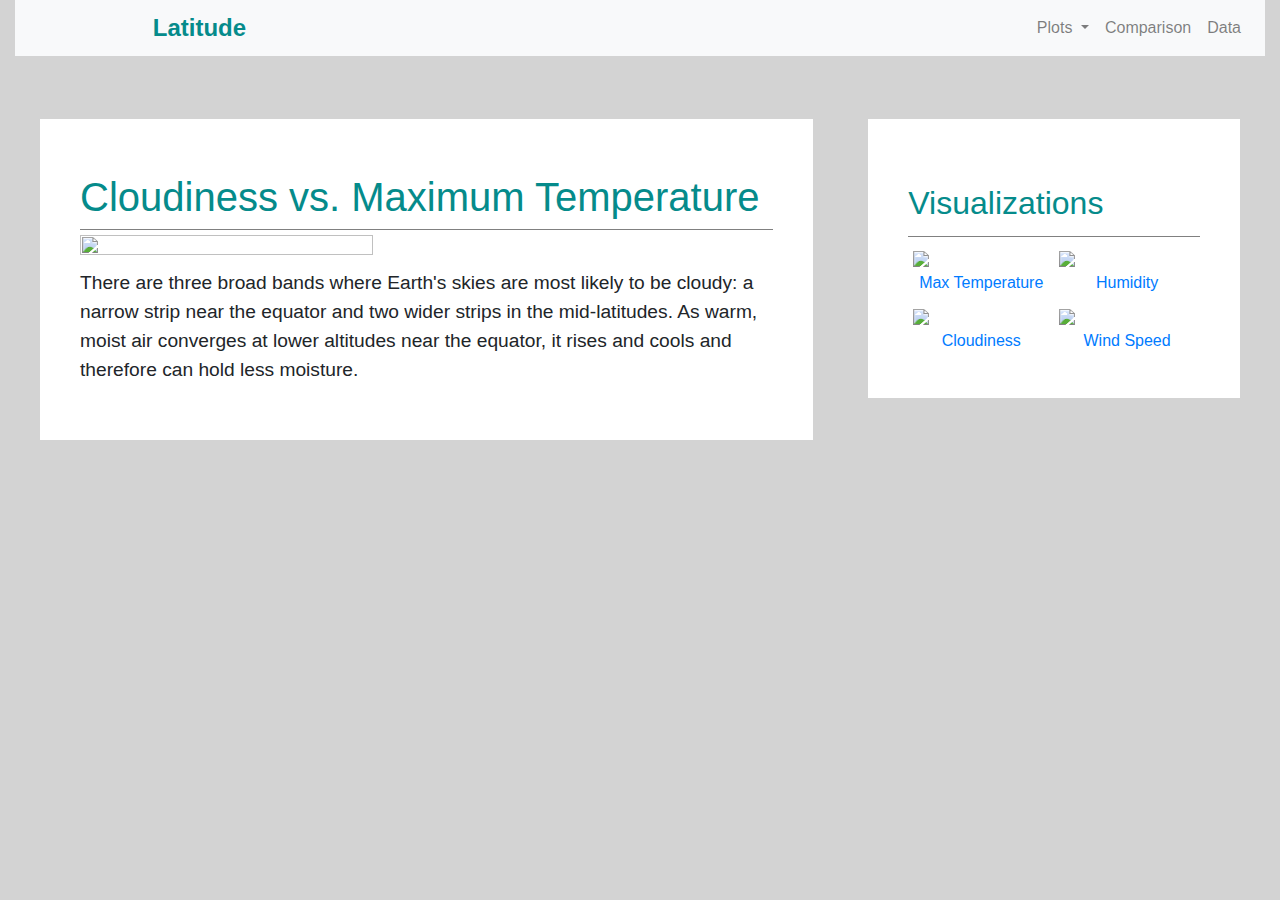
==== Cloudiness.html @ 21d35e76 "Add files via upload" ====
<!doctype html>
<html lang="en">
  <head>
    <!-- Required meta tags -->
    <meta charset="utf-8">
    <meta name="viewport" content="width=device-width, initial-scale=1, shrink-to-fit=no">

    <!-- Bootstrap CSS -->
    <link rel="stylesheet" href="https://maxcdn.bootstrapcdn.com/bootstrap/4.0.0/css/bootstrap.min.css" integrity="sha384-Gn5384xqQ1aoWXA+058RXPxPg6fy4IWvTNh0E263XmFcJlSAwiGgFAW/dAiS6JXm" crossorigin="anonymous">
    <link rel="stylesheet" href="styles.css">
    <title>Latitude</title>
  </head>
  
   
  
  <body class="body">

    <!-- Navigation Bar -->
    <div class="container-fluid">  
        <nav class="navbar navbar-expand-lg navbar-light bg-light" style="margin-bottom: 3%;">
            <a class="navbar-brand" style="padding: 0px 0px 0px 10%;color: rgb(5, 139, 139); font-size: x-large;font-weight: bolder;" href="index.html">Latitude</a>
                <ul class="navbar-nav ml-auto">
                    <li class="nav-item dropdown">
                        <a class="nav-link dropdown-toggle" href="#" id="navbarDropdownMenuLink" data-toggle="dropdown" aria-haspopup="true" aria-expanded="true">
                        Plots
                        </a>
                        <div class="dropdown-menu" aria-labelledby="navbarDropdownMenuLink">
                            <a class="dropdown-item" href="MaxTemperature.html">Max Temperature</a>
                            <a class="dropdown-item" href="Humidity.html">Humidity</a>            
                            <a class="dropdown-item" href="Cloudiness.html">Cloudiness</a>
                            <a class="dropdown-item" href="WindSpeed.html">Wind Speed</a>
                        </div>
                    </li>
                    <li class="nav-item">
                        <a class="nav-link" href="Comp.html">Comparison</a>
                    </li>
                    <li class="nav-item">
                        <a class="nav-link" href="Data.html">Data</a>
                    </li>
                </ul>
        </nav>
    </div>  
    
    <!-- Center Section Left -->
    <div class="container-fluid">
        
        <div class="row">
            <div class="col-sm-8">
                <div style="background-color: white;
                padding: 40px;
                margin: 25px 25px 25px 25px;
                overflow: auto;">  
                    <h1 style="padding-top: 14px; color: rgb(5, 139, 139); ">Cloudiness vs. Maximum Temperature</h1>
                    <div class="h-divider"></div>
                    <div class="pull-left"><img class="two" src="Resources/assets/images/Fig3.png"/></div>
                    <div class="pull-left" style="font-size: larger;">
                        <p style=padding-top:5%>There are three broad bands where Earth's skies are most likely to be cloudy: a narrow strip near the equator and two wider strips in the mid-latitudes. As warm, moist air converges at lower altitudes near the equator, it rises and cools and therefore can hold less moisture.
                        </p>
                    </div>
                </div>
        </div>
            
    <!-- Center Section Right -->        
            <div class="col-sm-4">
                <div style="background-color: white;
                padding: 40px;                
                margin: 25px 25px 25px 0px;
                overflow: auto;">      
                <h2 style="padding-top: 25px; padding-bottom: 2%;color: rgb(5, 139, 139);">Visualizations</h2>
                    <div class="h-divider"></div>
                    
                    <a href="MaxTemperature.html">
                    <div class="image-wrapper">
                                              
                        <img src="Resources/assets/images/Fig1.png">
                        <span style="text-align: center;">Max Temperature</span> 
                                                         
                    </div>
                    </a>    
                     
                    <a href="Humidity.html">
                    <div class="image-wrapper">
                        <img src="Resources/assets/images/Fig2.png" />
                        <span style="text-align: center;">Humidity</span>
                    </div>
                    </a>
                    
                    <a href="Cloudiness.html">
                    <div class="image-wrapper">
                        <img src="Resources/assets/images/Fig3.png" />
                        <span style="text-align: center;">Cloudiness</span>
                    </div>
                    </a>
                    
                    <a href="WindSpeed.html">
                    <div class="image-wrapper">
                        <img src="Resources/assets/images/Fig4.png" />
                        <span style="text-align: center;" >Wind Speed</spanstyle="text-align: center;>
                    </div> 
                    </a>     
                </div>
            </div>
        </div>
    </div>
    <!-- Optional JavaScript -->
    <!-- jQuery first, then Popper.js, then Bootstrap JS -->
    <script src="https://code.jquery.com/jquery-3.2.1.slim.min.js" integrity="sha384-KJ3o2DKtIkvYIK3UENzmM7KCkRr/rE9/Qpg6aAZGJwFDMVNA/GpGFF93hXpG5KkN" crossorigin="anonymous"></script>
    <script src="https://cdnjs.cloudflare.com/ajax/libs/popper.js/1.12.9/umd/popper.min.js" integrity="sha384-ApNbgh9B+Y1QKtv3Rn7W3mgPxhU9K/ScQsAP7hUibX39j7fakFPskvXusvfa0b4Q" crossorigin="anonymous"></script>
    <script src="https://maxcdn.bootstrapcdn.com/bootstrap/4.0.0/js/bootstrap.min.js" integrity="sha384-JZR6Spejh4U02d8jOt6vLEHfe/JQGiRRSQQxSfFWpi1MquVdAyjUar5+76PVCmYl" crossorigin="anonymous"></script>
  </body>
</html>
---- styles.css ----
.body {
    background-color: lightgray;
}

.major-div {
    background-color: white;
}

.div {
    background-color: lightseagreen;
}
.box {
    min-height: 50px;
    padding: 5px;
    margin: 5px;
    font-weight: 800;
    color: #fff;
  }
  
  .skyblue {
    background: deepskyblue;
  }
  
  .purple {
    background: rebeccapurple;
  }
  
  .red {
    background: indianred;
  }
  
  img.one {
    height: auto;
    width: auto;
  }
  
  img.two {
    float: left;
    height: 65%;
    width: 65%;
  }

  .image-wrapper {
    box-sizing:border-box;
    float: left;
    padding: 5px;
    width: 50%;
  }
  
  .image-wrapper:nth-child(even)
  {
    padding-left:5px;
  }
  
  .image-wrapper:nth-child(odd)
  {
    padding-right:5px;
  }
  
  .image-wrapper > img {
    width: 100%;
  }
  
  .image-wrapper > span {
    display: inline-block;
    width: 100%;
  }

  .h-divider{
    margin-top:5px;
    margin-bottom:5px;
    height:1px;
    width:100%;
    border-top:1px solid gray;
   }
   .navbar-custom { 
    color: black; background-color: white !important; }
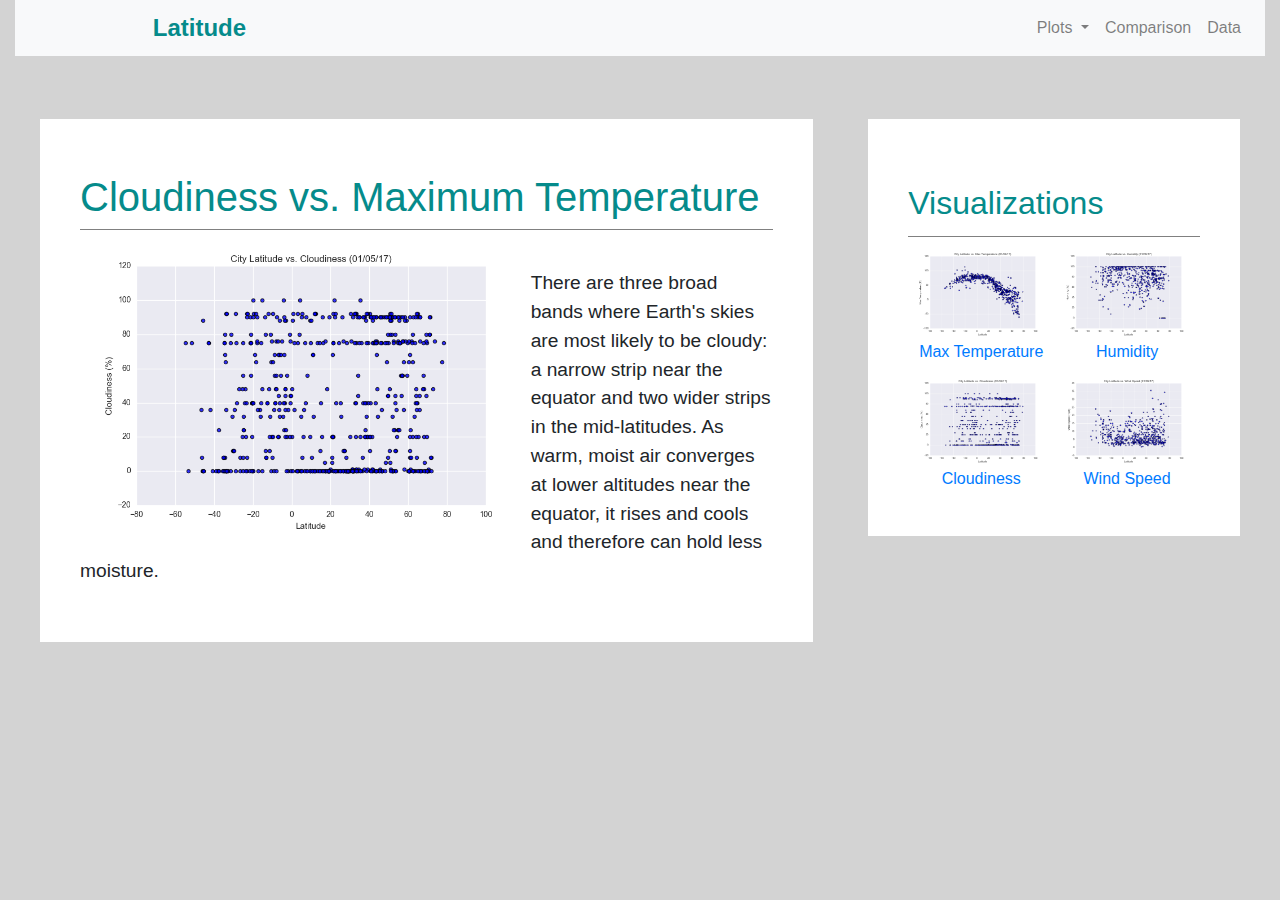
==== commit 32ecc5b9: "Add files via upload" ====
--- a/Cloudiness.html
+++ b/Cloudiness.html
@@ -52,7 +52,7 @@
                 overflow: auto;">  
                     <h1 style="padding-top: 14px; color: rgb(5, 139, 139); ">Cloudiness vs. Maximum Temperature</h1>
                     <div class="h-divider"></div>
-                    <div class="pull-left"><img class="two" src="Resources/assets/images/Fig3.png"/></div>
+                    <div class="pull-left"><img class="two" src="Fig3.png"/></div>
                     <div class="pull-left" style="font-size: larger;">
                         <p style=padding-top:5%>There are three broad bands where Earth's skies are most likely to be cloudy: a narrow strip near the equator and two wider strips in the mid-latitudes. As warm, moist air converges at lower altitudes near the equator, it rises and cools and therefore can hold less moisture.
                         </p>
@@ -72,7 +72,7 @@
                     <a href="MaxTemperature.html">
                     <div class="image-wrapper">
                                               
-                        <img src="Resources/assets/images/Fig1.png">
+                        <img src="Fig1.png">
                         <span style="text-align: center;">Max Temperature</span> 
                                                          
                     </div>
@@ -80,21 +80,21 @@
                      
                     <a href="Humidity.html">
                     <div class="image-wrapper">
-                        <img src="Resources/assets/images/Fig2.png" />
+                        <img src="Fig2.png" />
                         <span style="text-align: center;">Humidity</span>
                     </div>
                     </a>
                     
                     <a href="Cloudiness.html">
                     <div class="image-wrapper">
-                        <img src="Resources/assets/images/Fig3.png" />
+                        <img src="Fig3.png" />
                         <span style="text-align: center;">Cloudiness</span>
                     </div>
                     </a>
                     
                     <a href="WindSpeed.html">
                     <div class="image-wrapper">
-                        <img src="Resources/assets/images/Fig4.png" />
+                        <img src="Fig4.png" />
                         <span style="text-align: center;" >Wind Speed</spanstyle="text-align: center;>
                     </div> 
                     </a>     
